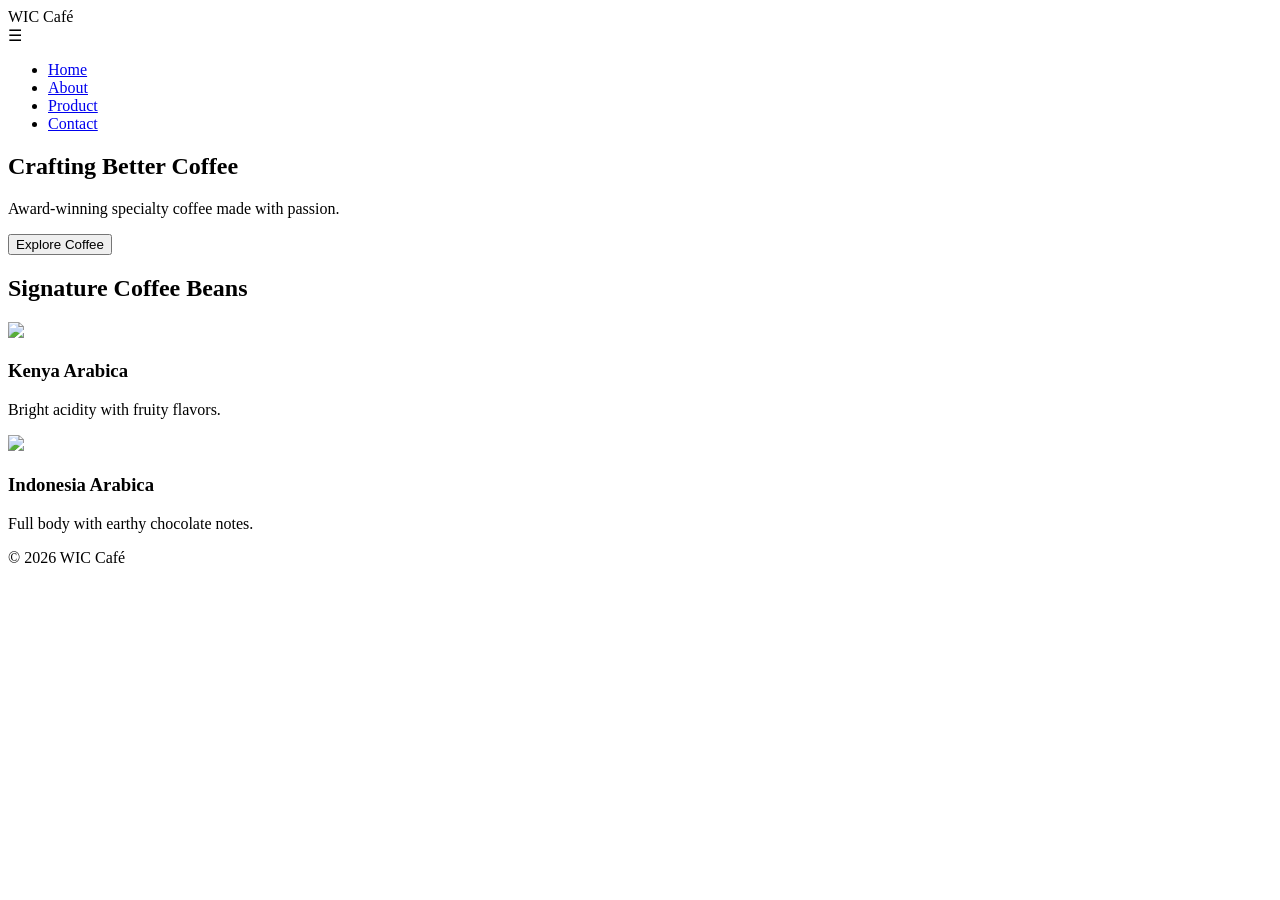
==== index.html @ 2420810b "Add initial HTML structure for WIC Café website" ====
<!DOCTYPE html>
<html lang="en">
<head>
    <meta charset="UTF-8">
    <meta name="viewport" content="width=device-width, initial-scale=1.0">
    <title>WIC Café</title>
    <link rel="stylesheet" href="style.css">
</head>

<body>

<header>
    <nav>
        <div class="logo">WIC Café</div>
        <div class="menu-toggle" id="menu-toggle">☰</div>
        <ul id="nav-links">
            <li><a href="index.html">Home</a></li>
            <li><a href="about.html">About</a></li>
            <li><a href="product.html">Product</a></li>
            <li><a href="contact.html">Contact</a></li>
        </ul>
    </nav>
</header>

<section class="hero">

<div class="hero-content">

<h1>Crafting Better Coffee</h1>

<p>Award-winning specialty coffee made with passion.</p>

<a href="product.html">
<button>Explore Coffee</button>
</a>

</div>

</section>

<section class="container">

<h2 class="section-title">Signature Coffee Beans</h2>

<div class="products">

<div class="card">
<img src="https://images.unsplash.com/photo-1511920170033-f8396924c348">
<div class="card-content">
<h3>Kenya Arabica</h3>
<p>Bright acidity with fruity flavors.</p>
</div>
</div>

<div class="card">
<img src="https://images.unsplash.com/photo-1447933601403-0c6688de566e">
<div class="card-content">
<h3>Indonesia Arabica</h3>
<p>Full body with earthy chocolate notes.</p>
</div>
</div>

</div>

</section>

<footer>
    <p>© 2026 WIC Café</p>
</footer>

<script src="script.js"></script>
</body>
</html>
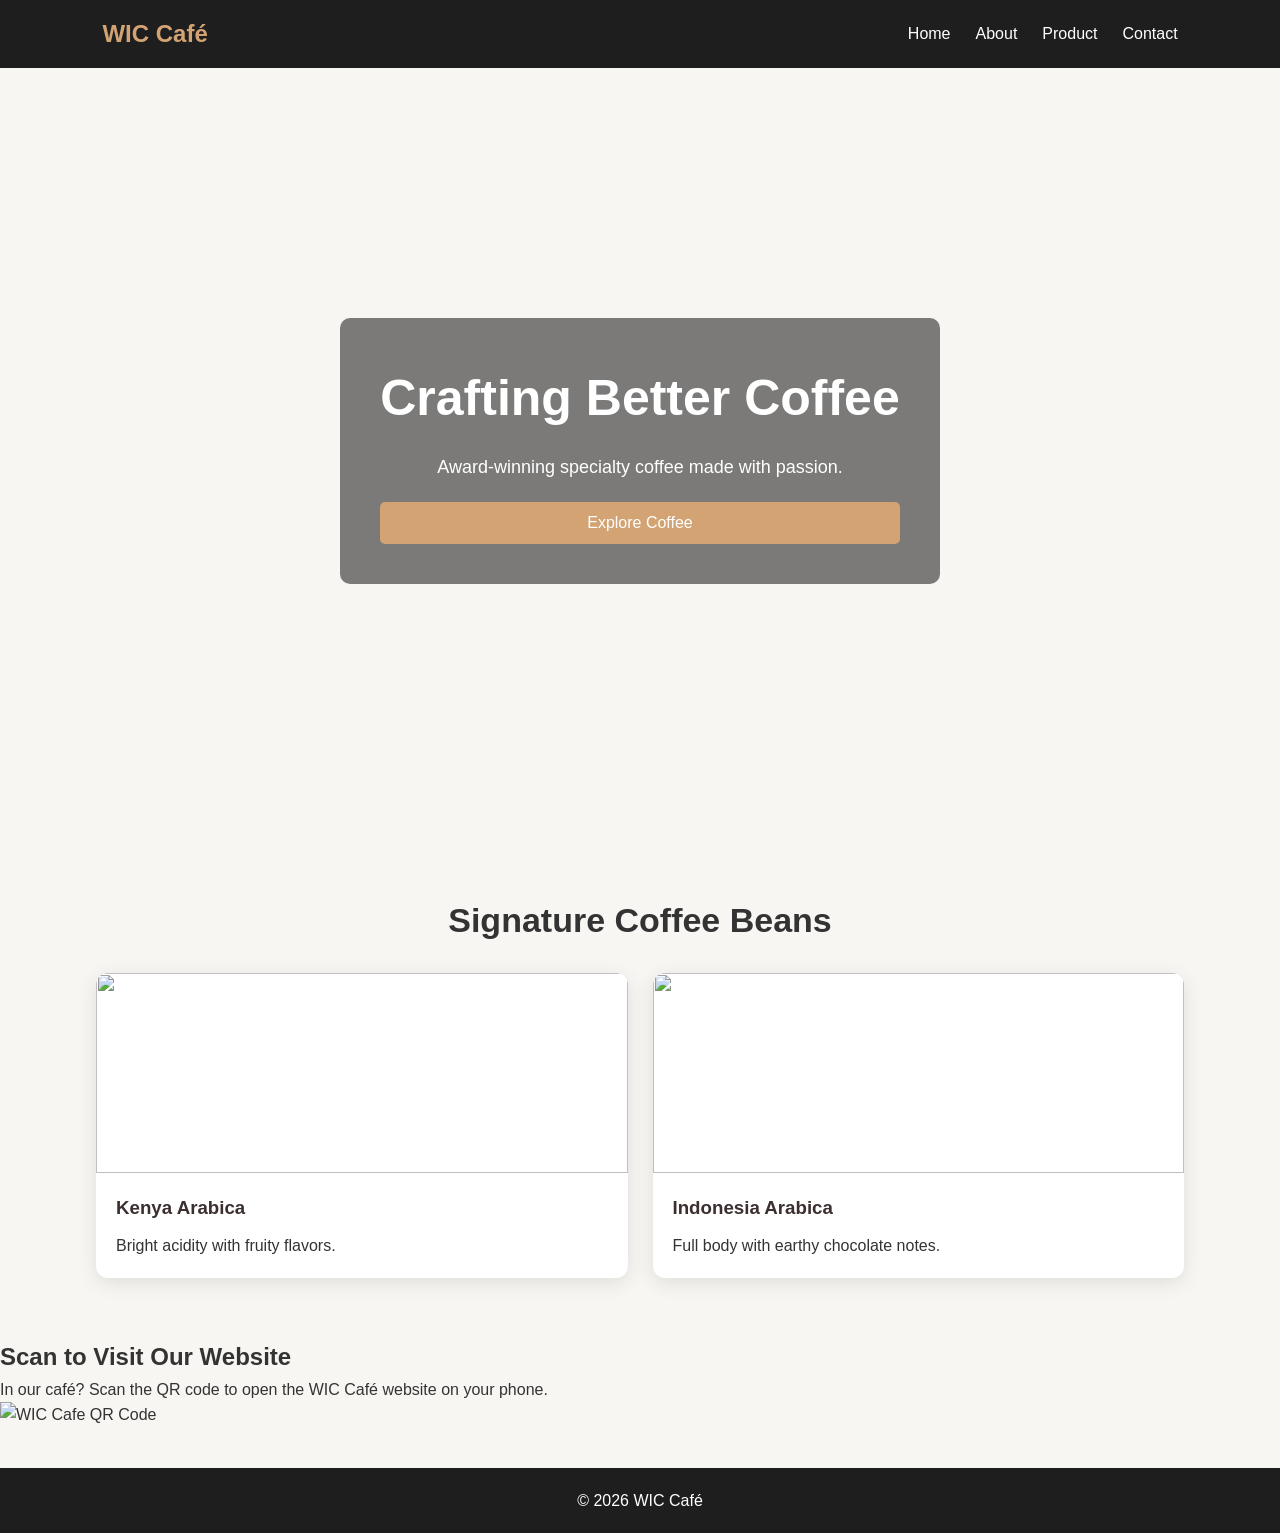
==== commit eb5eaf3a: "Add QR code section to index.html" ====
--- a/index.html
+++ b/index.html
@@ -64,6 +64,20 @@
 
 </section>
 
+<section class="qr-section">
+
+<h2>Scan to Visit Our Website</h2>
+
+<p>In our café? Scan the QR code to open the WIC Café website on your phone.</p>
+
+<div class="qr-container">
+
+<img src="images/website-qr.png" alt="WIC Cafe QR Code">
+
+</div>
+
+</section>
+
 <footer>
     <p>© 2026 WIC Café</p>
 </footer>
--- a/style.css
+++ b/style.css
@@ -0,0 +1,294 @@
+* {
+    margin: 0;
+    padding: 0;
+    box-sizing: border-box;
+    font-family: 'Segoe UI', sans-serif;
+}
+
+body {
+    background: #f8f6f3;
+    color: #333;
+    line-height: 1.6;
+}
+
+/* --------------------------------------------------
+   NAVBAR
+   -------------------------------------------------- */
+header {
+    background: #1e1e1e;
+    padding: 15px 8%;
+    position: sticky;
+    top: 0;
+    z-index: 1000;
+}
+
+nav {
+    display: flex;
+    justify-content: space-between;
+    align-items: center;
+}
+
+.logo {
+    color: #d4a373;
+    font-size: 24px;
+    font-weight: bold;
+}
+
+.menu-toggle {
+    display: none;
+    font-size: 28px;
+    color: white;
+    cursor: pointer;
+}
+
+nav ul {
+    display: flex;
+    list-style: none;
+}
+
+nav ul li {
+    margin-left: 25px;
+}
+
+nav ul li a {
+    text-decoration: none;
+    color: white;
+    font-weight: 500;
+    transition: 0.3s;
+}
+
+nav ul li a:hover {
+    color: #d4a373;
+}
+
+/* --------------------------------------------------
+   HERO
+   -------------------------------------------------- */
+.hero {
+    height: 85vh;
+    background: url("https://images.unsplash.com/photo-1509042239860-f550ce710b93")
+        center/cover no-repeat;
+    display: flex;
+    align-items: center;
+    justify-content: center;
+    text-align: center;
+    color: white;
+}
+
+.hero-content {
+    background: rgba(0, 0, 0, 0.5);
+    padding: 40px;
+    border-radius: 10px;
+}
+
+.hero h1 {
+    font-size: 50px;
+    margin-bottom: 15px;
+}
+
+.hero p {
+    font-size: 18px;
+    margin-bottom: 20px;
+}
+
+.hero button {
+    padding: 12px 25px;
+    border: none;
+    background: #d4a373;
+    color: white;
+    font-size: 16px;
+    cursor: pointer;
+    border-radius: 5px;
+}
+
+.hero button:hover {
+    background: #b5835a;
+}
+
+/* --------------------------------------------------
+   SECTIONS
+   -------------------------------------------------- */
+.container {
+    width: 85%;
+    margin: auto;
+    padding: 60px 0;
+}
+
+.section-title {
+    font-size: 34px;
+    margin-bottom: 25px;
+    text-align: center;
+}
+
+/* --------------------------------------------------
+   PRODUCT GRID
+   -------------------------------------------------- */
+.products {
+    display: grid;
+    grid-template-columns: repeat(auto-fit, minmax(250px, 1fr));
+    gap: 25px;
+}
+
+.card {
+    background: white;
+    border-radius: 12px;
+    overflow: hidden;
+    box-shadow: 0 5px 20px rgba(0, 0, 0, 0.1);
+    transition: 0.3s;
+}
+
+.card:hover {
+    transform: translateY(-5px);
+}
+
+.card img {
+    width: 100%;
+    height: 200px;
+    object-fit: cover;
+}
+
+.card-content {
+    padding: 20px;
+}
+
+.card h3 {
+    margin-bottom: 10px;
+    color: #3b2f2f;
+}
+
+/* --------------------------------------------------
+   ABOUT
+   -------------------------------------------------- */
+.about {
+    display: flex;
+    flex-wrap: wrap;
+    gap: 30px;
+    align-items: center;
+}
+
+.about img {
+    width: 400px;
+    border-radius: 10px;
+}
+
+.about-text {
+    flex: 1;
+}
+
+/* --------------------------------------------------
+   CONTACT
+   -------------------------------------------------- */
+.contact-box {
+    max-width: 500px;
+    margin: auto;
+}
+
+input,
+textarea {
+    width: 100%;
+    padding: 12px;
+    margin-bottom: 15px;
+    border-radius: 5px;
+    border: 1px solid #ccc;
+}
+
+button {
+    padding: 12px;
+    width: 100%;
+    background: #d4a373;
+    border: none;
+    color: white;
+    font-size: 16px;
+    cursor: pointer;
+}
+
+button:hover {
+    background: #b5835a;
+}
+
+/* --------------------------------------------------
+   FOOTER
+   -------------------------------------------------- */
+footer {
+    background: #1e1e1e;
+    color: white;
+    text-align: center;
+    padding: 20px;
+    margin-top: 40px;
+}
+
+/* --------------------------------------------------
+   RESPONSIVE
+   -------------------------------------------------- */
+@media (max-width: 768px) {
+    /* general adjustments */
+    .hero h1 {
+        font-size: 36px;
+    }
+
+    .about,
+    .products {
+        flex-direction: column;
+        text-align: center;
+    }
+
+    .about img {
+        width: 100%;
+    }
+
+    .container {
+        width: 90%;
+    }
+
+    .products {
+        grid-template-columns: 1fr;
+    }
+
+    .contact-box {
+        width: 100%;
+    }
+
+    /* navbar tweaks */
+    .menu-toggle {
+        display: block;
+    }
+
+    nav ul {
+        position: absolute;
+        top: 70px;
+        left: 0;
+        width: 100%;
+        background: #1e1e1e;
+        flex-direction: column;
+        align-items: center;
+        display: none;
+    }
+
+    nav ul.active {
+        display: flex;
+    }
+
+    nav ul li {
+        margin: 15px 0;
+    }
+
+    /* hero adjustments */
+    .hero {
+        height: 70vh;
+        padding: 20px;
+    }
+
+    .hero h1 {
+        font-size: 32px;
+    }
+
+    .hero p {
+        font-size: 16px;
+    }
+}
+
+img {
+    max-width: 100%;
+    height: auto;
+    display: block;
+}
